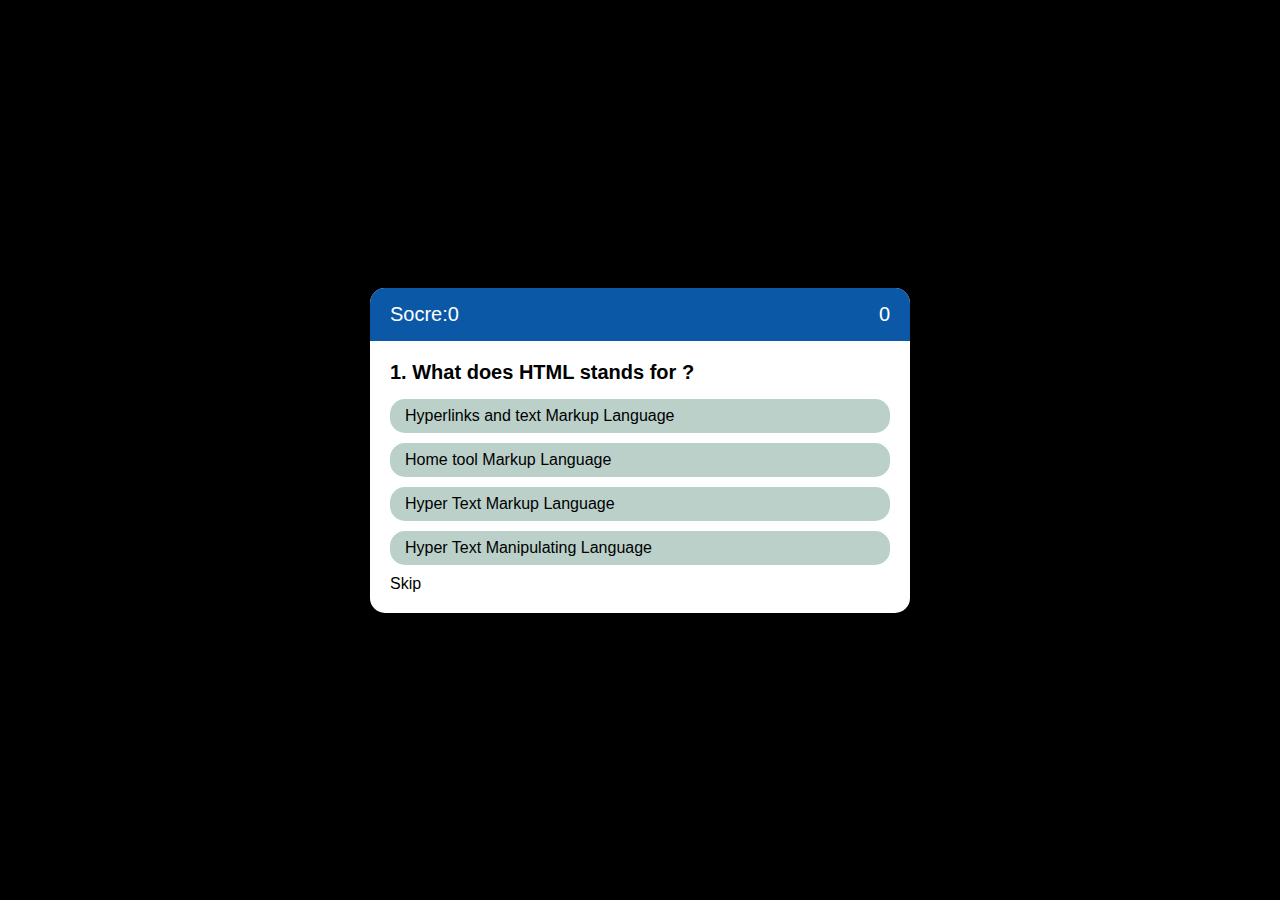
==== index.html @ 3efac303 "stylecss" ====
<!DOCTYPE html>
<html lang="en">
<head>
    <meta charset="UTF-8">
    <meta http-equiv="X-UA-Compatible" content="IE=edge">
    <meta name="viewport" content="width=device-width, initial-scale=1.0">
    <link rel="stylesheet" type="text/css" href="./assets/style.css">
    <title>Home</title>
</head>
<body>
    <div class="qa_box">
        <div class="qa_header">
         <span>Socre:<span id="score">0</span></span>  
         <span id="countdown">0</span> 
        </div>
        <div class="qa_body">
            <div class="qa_set active">
                <h4>1. What does HTML stands for ?</h4>
                <div class="qa_ans_row">
                    <input type="radio" name="a1">
                    <span>Hyperlinks and text Markup Language</span>
                </div>
                    <div class="qa_ans_row">
                        <input type="radio" name="a1">
                        <span>Home tool Markup Language</span>
                    </div>
                        <div class="qa_ans_row">
                            <input type="radio" name="a1" valid= "valid">
                            <span>Hyper Text Markup Language</span>
                        </div>
                            <div class="qa_ans_row">
                                <input type="radio" name="a1">
                                <span>Hyper Text Manipulating Language</span>
                            </div>
            </div>

        </div>
        <div class="qa_footer">
            <span class="btn1" id="skip">Skip</span>
        </div>
    </div>
</body>
</html>
---- assets/style.css ----
body {
    font-family: Arial, Helvetica, sans-serif;
    font-size: 16px;
    margin: 0;
    background: linear-gradient(to right top, #000);
    color: #000;
    display: flex;
    align-items: center;
    justify-content: space-around;
    min-height: 100vh;

}
.qa_box {
    width: 500px;
    padding: 20px;
    min-height: 100px;
    background-color: #fff;
    box-shadow: 0 0 5px 3px rgba(0, 0, 0, 0.3);
    border-radius: 15px;
    
}
.qa_header {
  background-color: #0b58a7; 
  color: #fff;
  display: flex;
  justify-content: space-between;
  padding: 15px 20px;
  margin: -20px -20px 20px ;
  border-radius: 15px 15px 0 0;
  font-size: 20px;

}
.qa_set {
    display: none;
}
.qa_set.active {
display: block;
}
.qa_set h4 {
    margin: 0 0 15px;
    font-size: 20px;
}
.qa_ans_row {
    position: relative;
    margin-bottom: 10px;
}
.qa_ans_row input {
    opacity: 0;
    position: absolute;
    left: 0;
    top: 0;
    width: 100%;
    height: 100%;
    z-index: 1;
    cursor: pointer;
}
.qa_ans_row span {
    display: block;
    padding: 8px 15px;
    background-color: #bad0c9;
    border-radius: 15px;
    transition: all 0.3s ease-out;

}
.qa_ans_row:hover span {
    background-color: #9ab5ac;
}
.qa_ans_row input:checked + span {
    background-color: #f93c3c;
}
.qa_ans_row input[valid]:checked + span {
    background-color: green;
    color: #fff
}
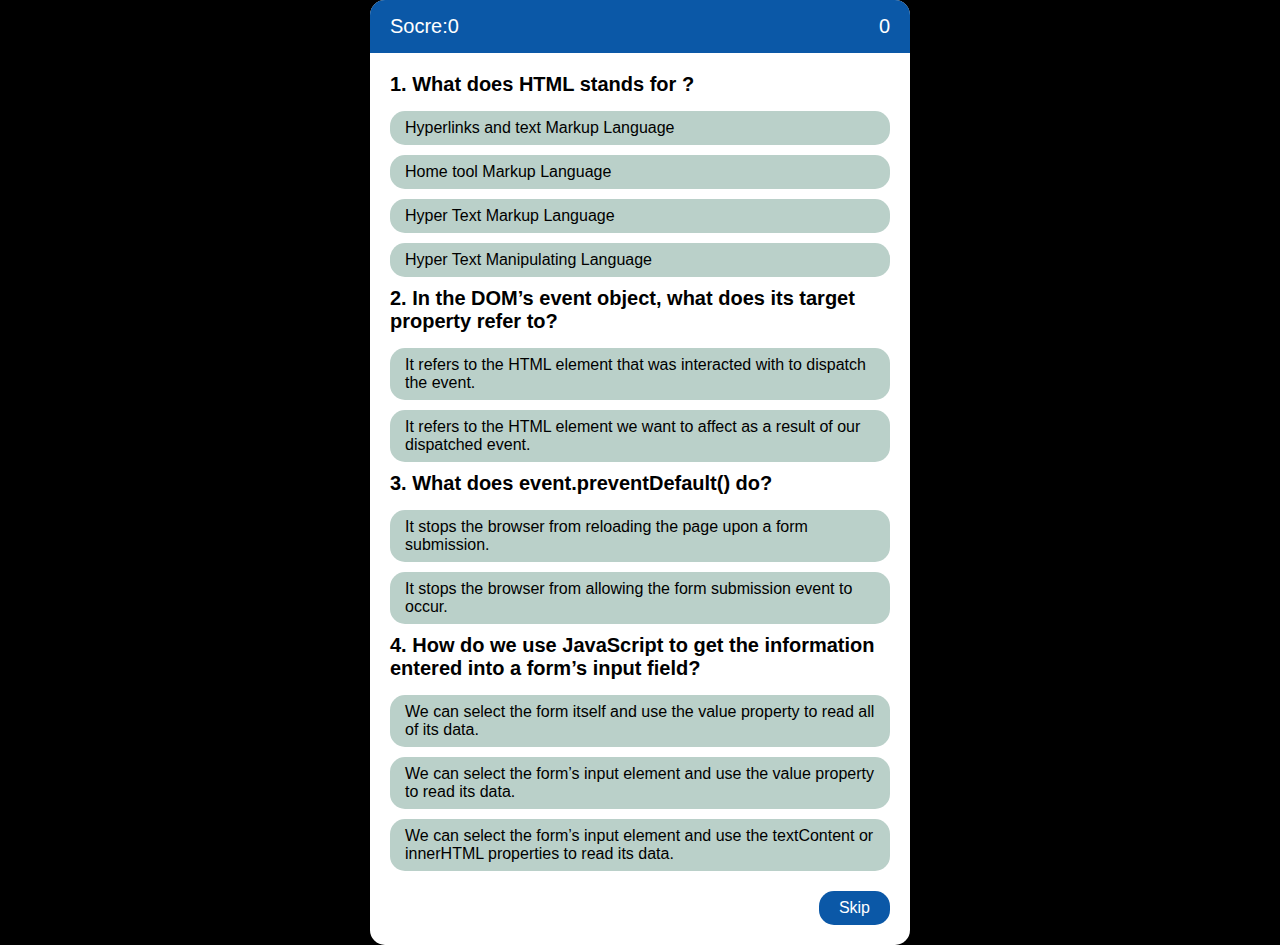
==== commit de661c12: "added more questions" ====
--- a/index.html
+++ b/index.html
@@ -32,6 +32,43 @@
                                 <input type="radio" name="a1">
                                 <span>Hyper Text Manipulating Language</span>
                             </div>
+                            <div class="qa_set active">
+                                <h4>2. In the DOM’s event object, what does its target property refer to? </h4>
+                                <div class="qa_ans_row">
+                                    <input type="radio" name="a1">
+                                    <span>It refers to the HTML element that was interacted with to dispatch the event.</span>
+                                </div>
+                                    <div class="qa_ans_row">
+                                        <input type="radio" name="a1">
+                                        <span>It refers to the HTML element we want to affect as a result of our dispatched event.</span>
+                                    </div>
+                                    <div class="qa_set active">
+                                        <h4>3. What does event.preventDefault() do? </h4>
+                                        <div class="qa_ans_row">
+                                            <input type="radio" name="a1">
+                                            <span>It stops the browser from reloading the page upon a form submission.</span>
+                                        </div>
+                                        <div class="qa_ans_row">
+                                            <input type="radio" name="a1" valid= "valid">
+                                            <span>It stops the browser from allowing the form submission event to occur. </span>
+                                        </div>
+                                        <div class="qa_set active">
+                                            <h4>4. How do we use JavaScript to get the information entered into a form’s input field?</h4>
+                                            <div class="qa_ans_row">
+                                                <input type="radio" name="a1">
+                                                <span>We can select the form itself and use the value property to read all of its data.</span>
+                                            </div>
+                                                <div class="qa_ans_row">
+                                                    <input type="radio" name="a1" valid= "valid">
+                                                    <span>We can select the form’s input element and use the value property to read its data.</span>
+                                                </div>
+                                                    <div class="qa_ans_row">
+                                                        <input type="radio" name="a1">
+                                                        <span>We can select the form’s input element and use the textContent or innerHTML properties to read its data.</span>
+                                                    </div>
+                                    
+
+
             </div>
 
         </div>
--- a/assets/style.css
+++ b/assets/style.css
@@ -72,3 +72,20 @@
     background-color: green;
     color: #fff
 }
+.qa_footer {
+    padding: 10px 0 0;
+    text-align: right;
+
+}
+.btn1 {
+display: inline-block;
+padding: 8px 20px;
+background-color: #0b58a7;
+color: #fff;
+border-radius: 15px;
+cursor: pointer;
+transition: all 0.3s ease-out;
+}
+.btn1:hover {
+background-color: #064484;
+}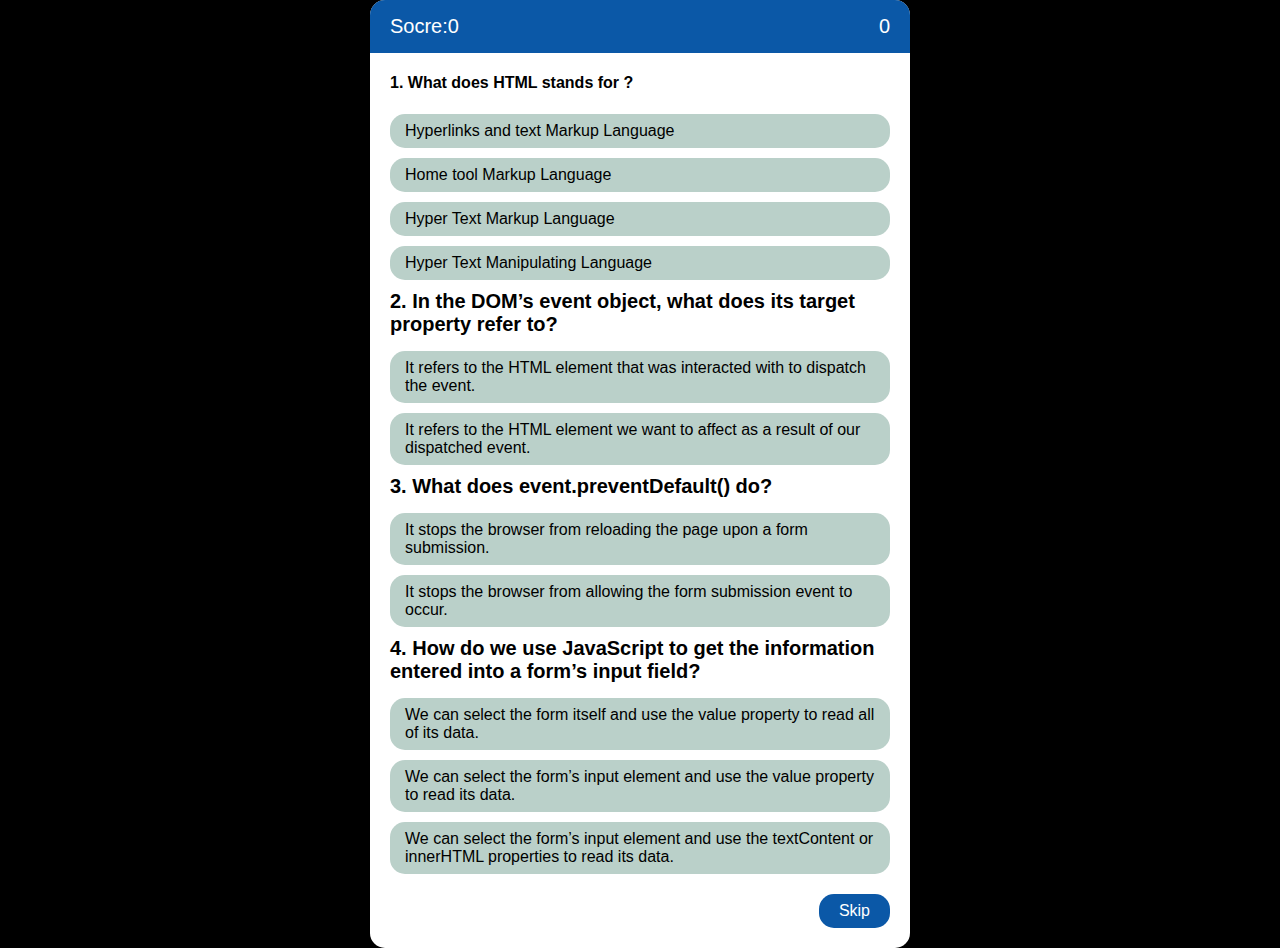
==== commit 4531c5e9: "creatingvariables" ====
--- a/index.html
+++ b/index.html
@@ -15,6 +15,10 @@
         </div>
         <div class="qa_body">
             <div class="qa_set active">
+                </div>
+                <div class="qa_set">
+                    
+                </div>
                 <h4>1. What does HTML stands for ?</h4>
                 <div class="qa_ans_row">
                     <input type="radio" name="a1">
@@ -66,12 +70,15 @@
                                                         <input type="radio" name="a1">
                                                         <span>We can select the form’s input element and use the textContent or innerHTML properties to read its data.</span>
                                                     </div>
+                                                    
                                     
 
 
             </div>
+            <div class="qa_set">
+                <h4>Your total score <span id= "total socre">0</span>out of 100</h4>
 
-        </div>
+            </div>
         <div class="qa_footer">
             <span class="btn1" id="skip">Skip</span>
         </div>
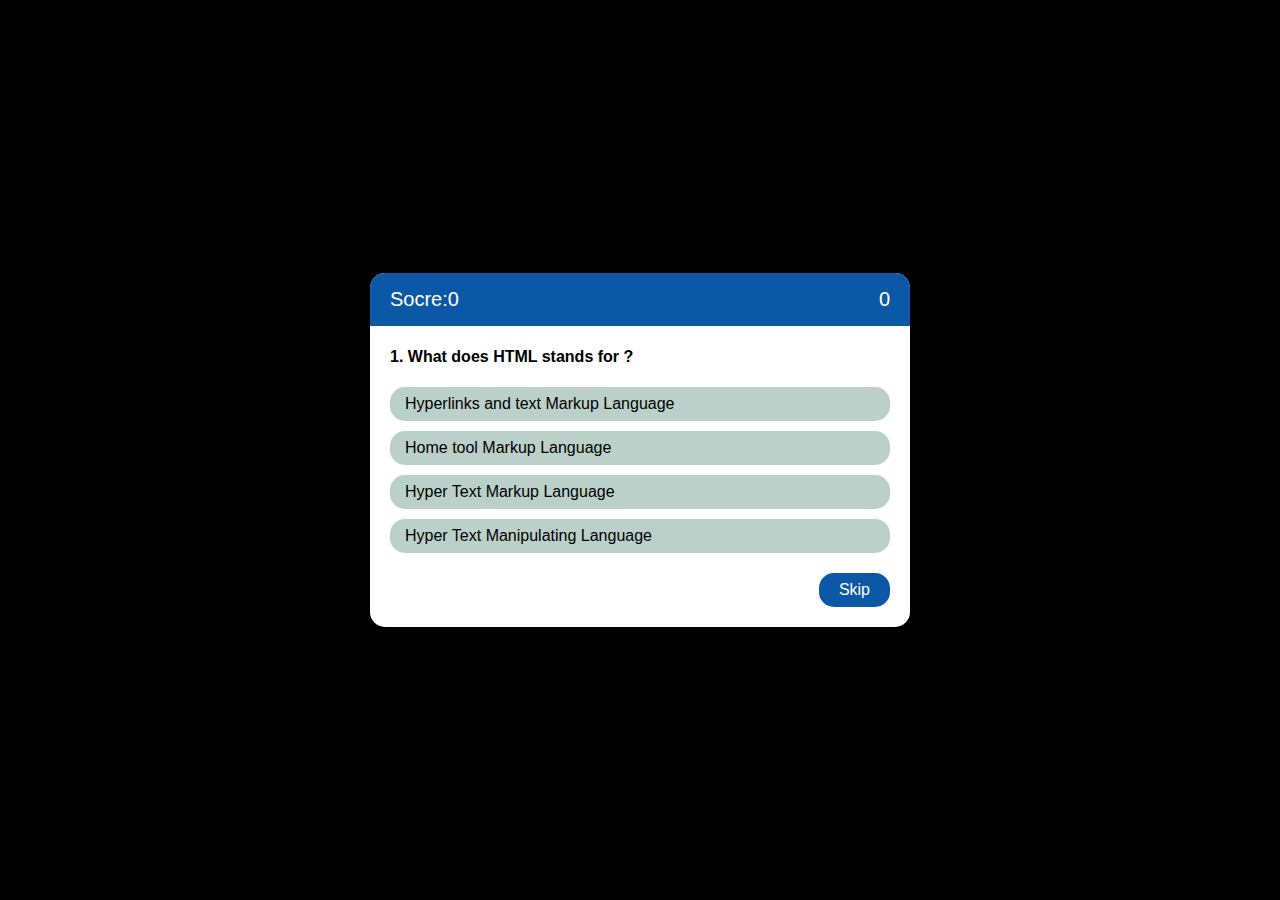
==== commit af00c8ee: "eventlistener" ====
--- a/index.html
+++ b/index.html
@@ -19,7 +19,7 @@
                 <div class="qa_set">
                     
                 </div>
-                <h4>1. What does HTML stands for ?</h4>
+                <!-- <h4>1. What does HTML stands for ?</h4>
                 <div class="qa_ans_row">
                     <input type="radio" name="a1">
                     <span>Hyperlinks and text Markup Language</span>
@@ -35,31 +35,31 @@
                             <div class="qa_ans_row">
                                 <input type="radio" name="a1">
                                 <span>Hyper Text Manipulating Language</span>
-                            </div>
-                            <div class="qa_set active">
+                            </div> -->
+                           <!-- <div class="qa_set active">
                                 <h4>2. In the DOM’s event object, what does its target property refer to? </h4>
                                 <div class="qa_ans_row">
-                                    <input type="radio" name="a1">
+                                    <input type="radio" name="a2">
                                     <span>It refers to the HTML element that was interacted with to dispatch the event.</span>
                                 </div>
                                     <div class="qa_ans_row">
-                                        <input type="radio" name="a1">
+                                        <input type="radio" name="a2">
                                         <span>It refers to the HTML element we want to affect as a result of our dispatched event.</span>
                                     </div>
                                     <div class="qa_set active">
                                         <h4>3. What does event.preventDefault() do? </h4>
                                         <div class="qa_ans_row">
-                                            <input type="radio" name="a1">
+                                            <input type="radio" name="a3">
                                             <span>It stops the browser from reloading the page upon a form submission.</span>
                                         </div>
                                         <div class="qa_ans_row">
-                                            <input type="radio" name="a1" valid= "valid">
+                                            <input type="radio" name="a3" valid= "valid">
                                             <span>It stops the browser from allowing the form submission event to occur. </span>
                                         </div>
                                         <div class="qa_set active">
                                             <h4>4. How do we use JavaScript to get the information entered into a form’s input field?</h4>
                                             <div class="qa_ans_row">
-                                                <input type="radio" name="a1">
+                                                <input type="radio" name="a3">
                                                 <span>We can select the form itself and use the value property to read all of its data.</span>
                                             </div>
                                                 <div class="qa_ans_row">
@@ -69,7 +69,7 @@
                                                     <div class="qa_ans_row">
                                                         <input type="radio" name="a1">
                                                         <span>We can select the form’s input element and use the textContent or innerHTML properties to read its data.</span>
-                                                    </div>
+                                                    </div> -->
                                                     
                                     
 
@@ -83,5 +83,7 @@
             <span class="btn1" id="skip">Skip</span>
         </div>
     </div>
+    <script src="./assets/js/script.js"></script>
 </body>
+
 </html>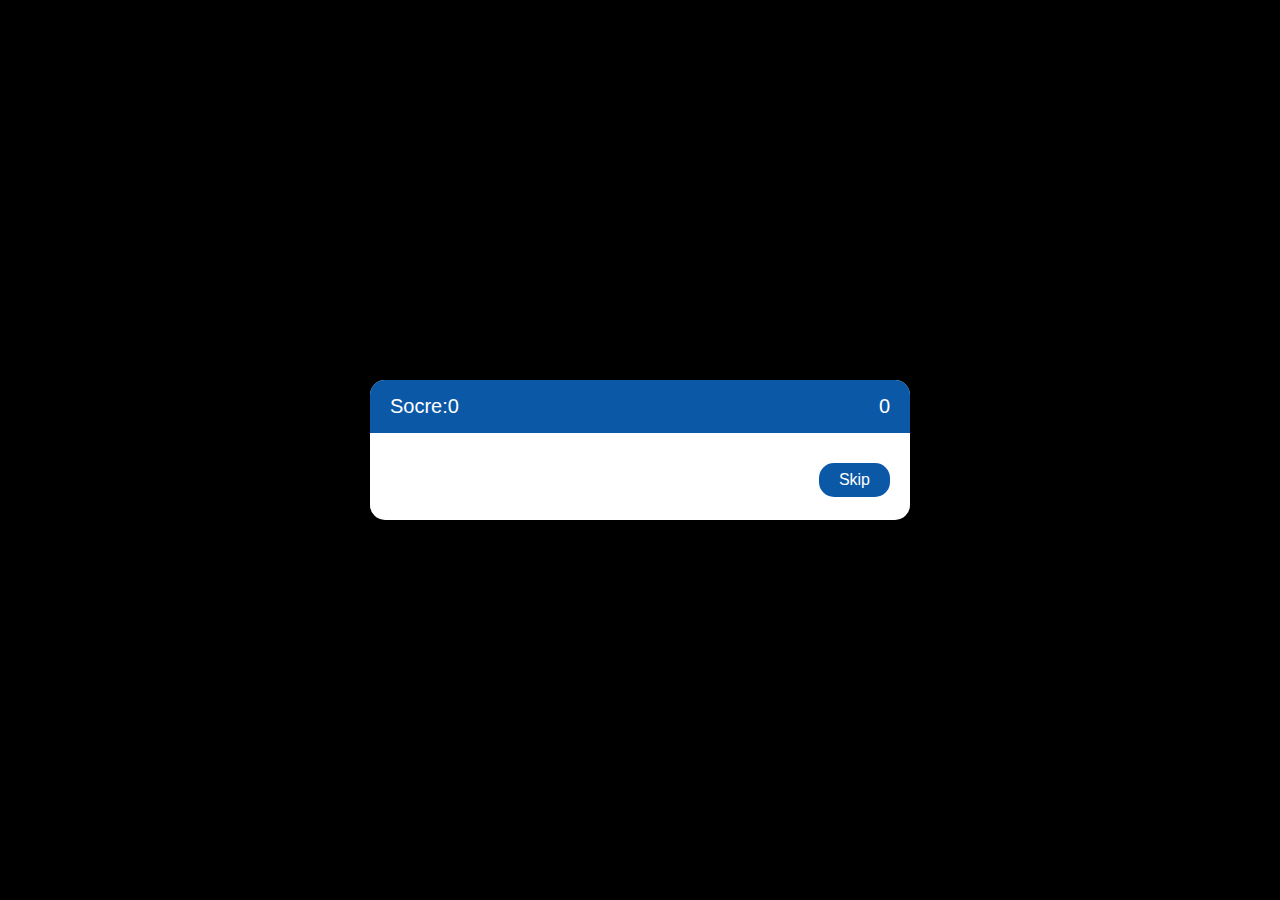
==== commit 6ba1bbb9: "changingquestions" ====
--- a/index.html
+++ b/index.html
@@ -1,5 +1,6 @@
 <!DOCTYPE html>
 <html lang="en">
+
 <head>
     <meta charset="UTF-8">
     <meta http-equiv="X-UA-Compatible" content="IE=edge">
@@ -7,78 +8,24 @@
     <link rel="stylesheet" type="text/css" href="./assets/style.css">
     <title>Home</title>
 </head>
+
 <body>
     <div class="qa_box">
         <div class="qa_header">
-         <span>Socre:<span id="score">0</span></span>  
-         <span id="countdown">0</span> 
+            <span>Socre:<span id="score">0</span></span>
+            <span id="countdown">0</span>
         </div>
         <div class="qa_body">
             <div class="qa_set active">
-                </div>
-                <div class="qa_set">
-                    
-                </div>
-                <!-- <h4>1. What does HTML stands for ?</h4>
-                <div class="qa_ans_row">
-                    <input type="radio" name="a1">
-                    <span>Hyperlinks and text Markup Language</span>
-                </div>
-                    <div class="qa_ans_row">
-                        <input type="radio" name="a1">
-                        <span>Home tool Markup Language</span>
-                    </div>
-                        <div class="qa_ans_row">
-                            <input type="radio" name="a1" valid= "valid">
-                            <span>Hyper Text Markup Language</span>
-                        </div>
-                            <div class="qa_ans_row">
-                                <input type="radio" name="a1">
-                                <span>Hyper Text Manipulating Language</span>
-                            </div> -->
-                           <!-- <div class="qa_set active">
-                                <h4>2. In the DOM’s event object, what does its target property refer to? </h4>
-                                <div class="qa_ans_row">
-                                    <input type="radio" name="a2">
-                                    <span>It refers to the HTML element that was interacted with to dispatch the event.</span>
-                                </div>
-                                    <div class="qa_ans_row">
-                                        <input type="radio" name="a2">
-                                        <span>It refers to the HTML element we want to affect as a result of our dispatched event.</span>
-                                    </div>
-                                    <div class="qa_set active">
-                                        <h4>3. What does event.preventDefault() do? </h4>
-                                        <div class="qa_ans_row">
-                                            <input type="radio" name="a3">
-                                            <span>It stops the browser from reloading the page upon a form submission.</span>
-                                        </div>
-                                        <div class="qa_ans_row">
-                                            <input type="radio" name="a3" valid= "valid">
-                                            <span>It stops the browser from allowing the form submission event to occur. </span>
-                                        </div>
-                                        <div class="qa_set active">
-                                            <h4>4. How do we use JavaScript to get the information entered into a form’s input field?</h4>
-                                            <div class="qa_ans_row">
-                                                <input type="radio" name="a3">
-                                                <span>We can select the form itself and use the value property to read all of its data.</span>
-                                            </div>
-                                                <div class="qa_ans_row">
-                                                    <input type="radio" name="a1" valid= "valid">
-                                                    <span>We can select the form’s input element and use the value property to read its data.</span>
-                                                </div>
-                                                    <div class="qa_ans_row">
-                                                        <input type="radio" name="a1">
-                                                        <span>We can select the form’s input element and use the textContent or innerHTML properties to read its data.</span>
-                                                    </div> -->
-                                                    
-                                    
-
+            </div>
+            <div class="qa_set">
 
             </div>
-            <div class="qa_set">
-                <h4>Your total score <span id= "total socre">0</span>out of 100</h4>
+        </div>
+        <div class="qa_set">
+            <h4>Your total score <span id="total socre">0</span>out of 100</h4>
 
-            </div>
+        </div>
         <div class="qa_footer">
             <span class="btn1" id="skip">Skip</span>
         </div>
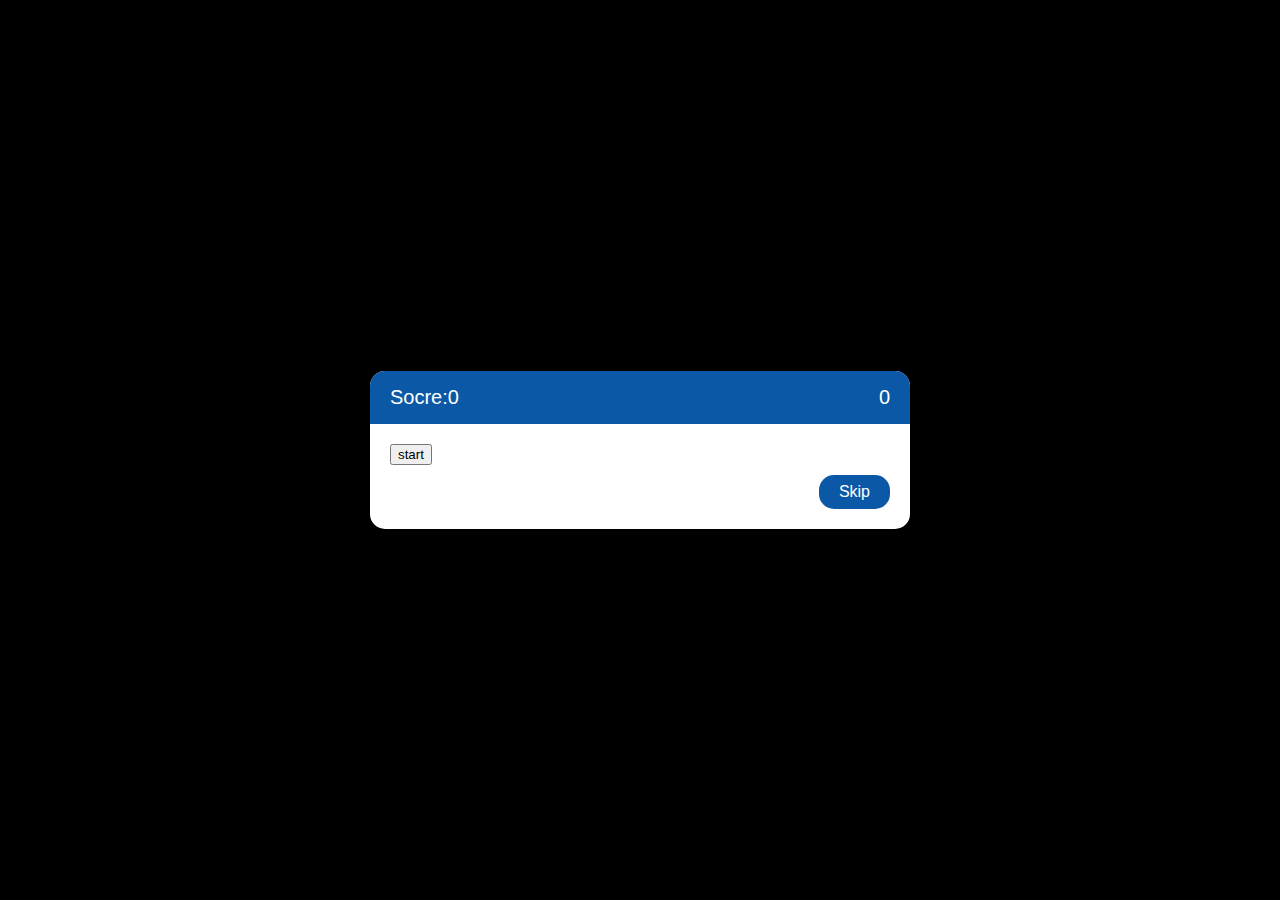
==== commit d5b295b3: "set of questions" ====
--- a/index.html
+++ b/index.html
@@ -15,10 +15,16 @@
             <span>Socre:<span id="score">0</span></span>
             <span id="countdown">0</span>
         </div>
-        <div class="qa_body">
-            <div class="qa_set active">
-            </div>
-            <div class="qa_set">
+        <div id="start-btn">
+            <button id="start">
+
+                start
+            </button>
+
+        </div>
+        <div class="qa_body  hide" id ="questions">
+            <h4 id="question-title"></h4>
+            <div class="qa_ans_row" id="options">
 
             </div>
         </div>
--- a/assets/style.css
+++ b/assets/style.css
@@ -88,4 +88,7 @@
 }
 .btn1:hover {
 background-color: #064484;
+}
+.hide {
+    display: none;
 }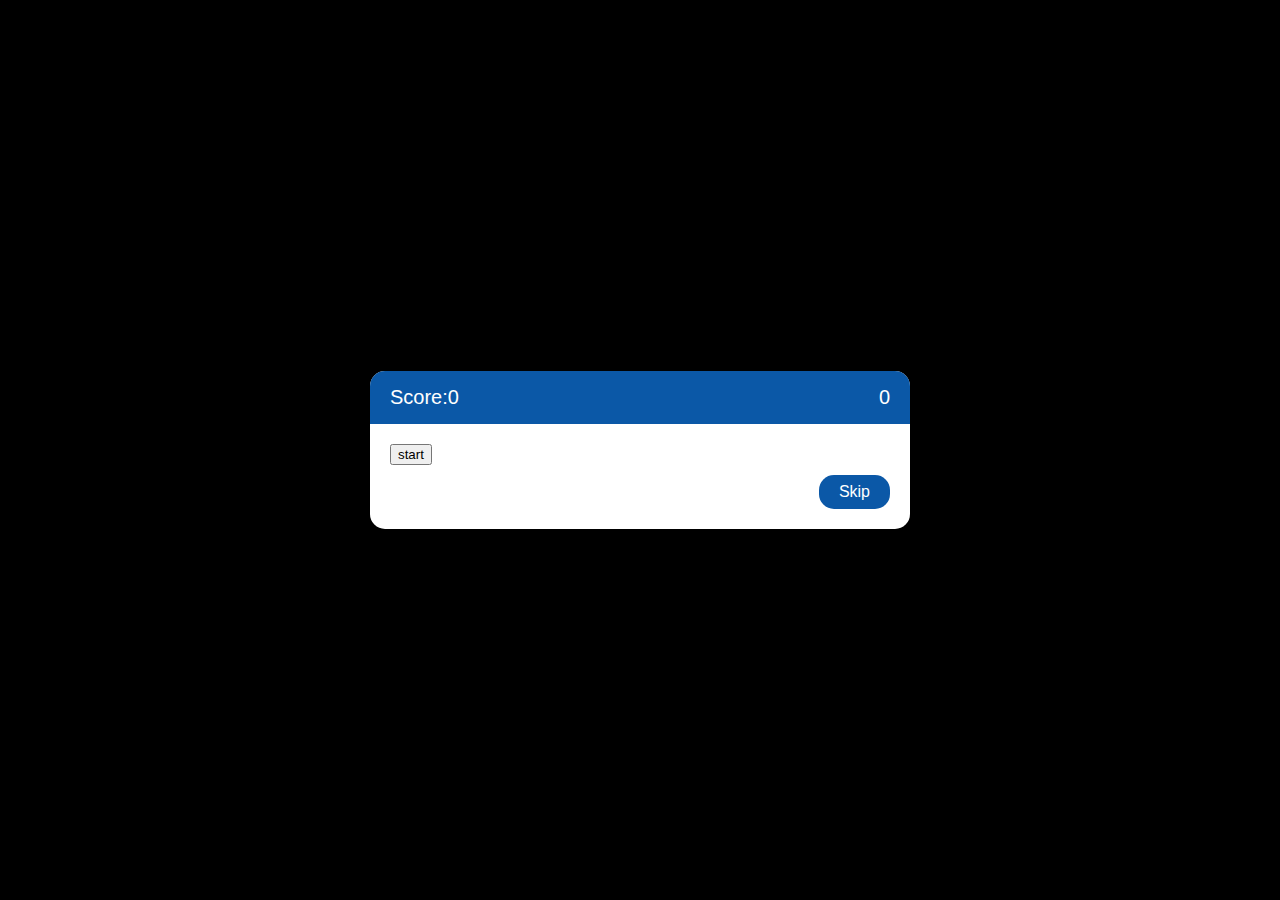
==== commit 4ba88449: "list of questions" ====
--- a/index.html
+++ b/index.html
@@ -12,7 +12,7 @@
 <body>
     <div class="qa_box">
         <div class="qa_header">
-            <span>Socre:<span id="score">0</span></span>
+            <span>Score:<span id="score">0</span></span>
             <span id="countdown">0</span>
         </div>
         <div id="start-btn">
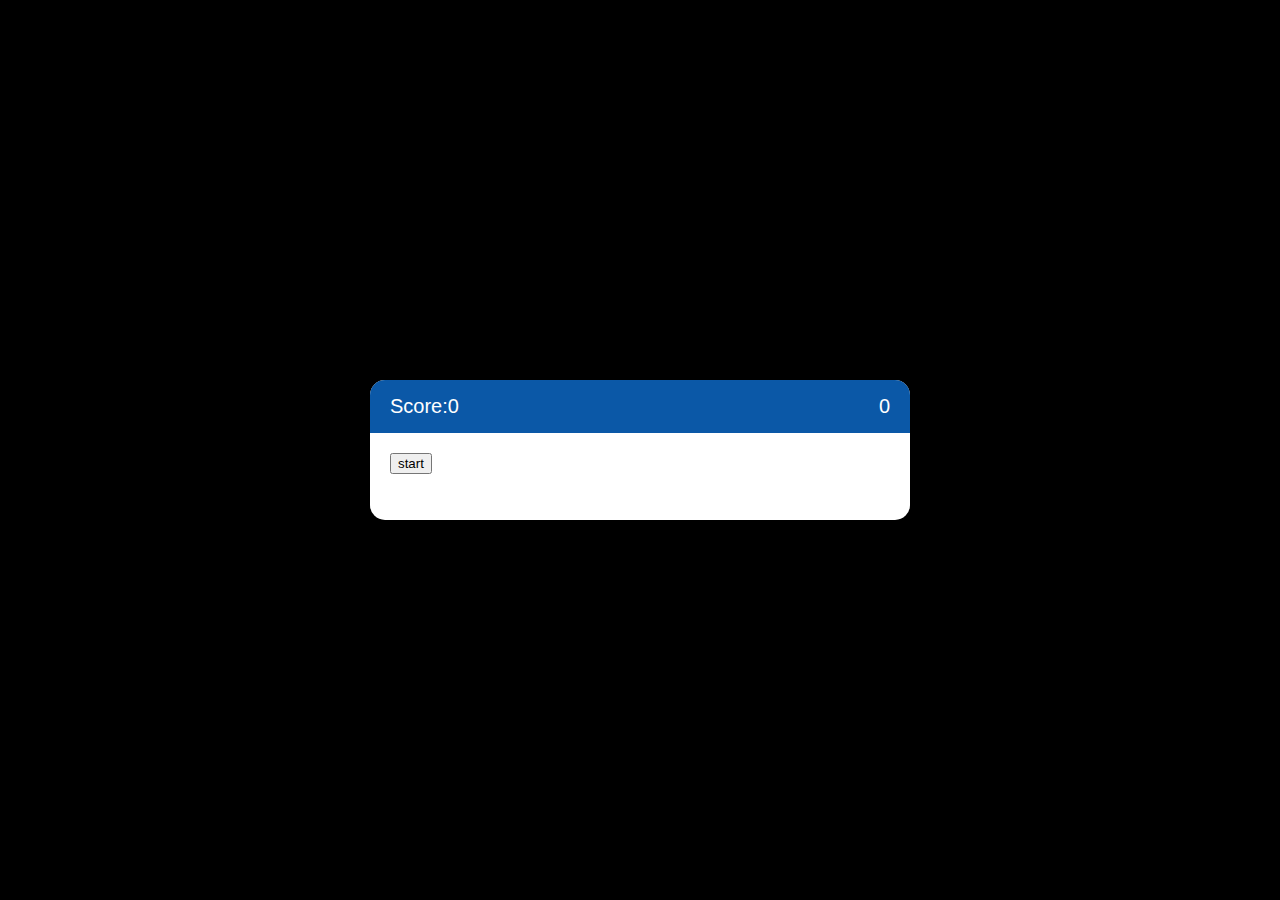
==== commit f3584ca4: "quiz" ====
--- a/index.html
+++ b/index.html
@@ -32,9 +32,6 @@
             <h4>Your total score <span id="total socre">0</span>out of 100</h4>
 
         </div>
-        <div class="qa_footer">
-            <span class="btn1" id="skip">Skip</span>
-        </div>
     </div>
     <script src="./assets/js/script.js"></script>
 </body>
